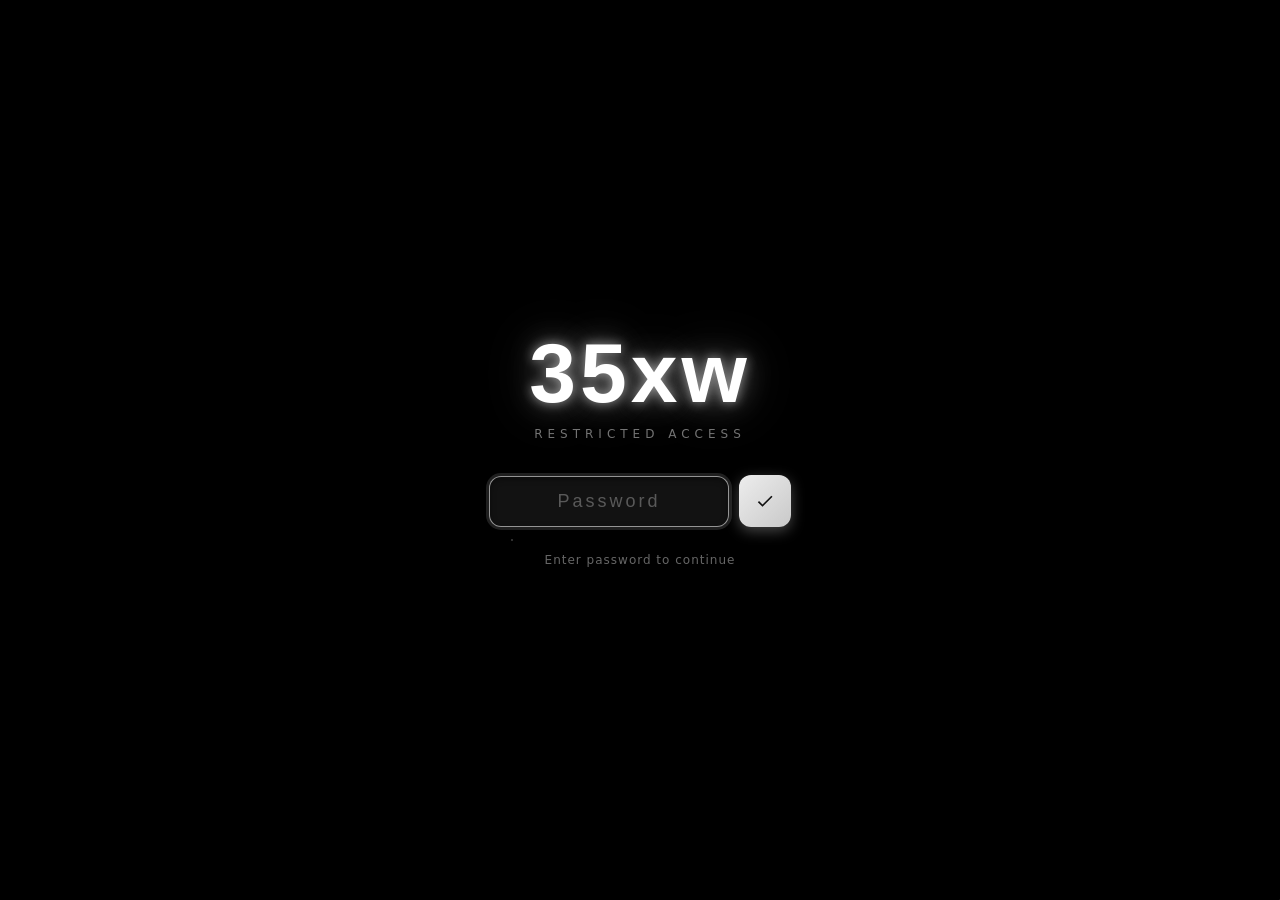
==== gate.html @ 367fdc51 "Restore 35xw site files and rebuild password gate Add recovered index.html, styles.css and script.js" ====
<!DOCTYPE html>
<html lang="en">
<head>
<meta charset="UTF-8">
<meta name="viewport" content="width=device-width, initial-scale=1.0">
<title>35xw</title>
<style>
    * { margin: 0; padding: 0; box-sizing: border-box; }

    html, body {
        width: 100%;
        height: 100%;
        overflow: hidden;
        background: #000;
        font-family: 'Inter', system-ui, -apple-system, sans-serif;
    }

    body {
        display: flex;
        align-items: center;
        justify-content: center;
        color: #fff;
        -webkit-user-select: none;
        user-select: none;
    }

    /* pure-black vignette */
    .void {
        position: fixed;
        inset: 0;
        pointer-events: none;
        background: radial-gradient(115% 85% at 50% 42%, transparent 52%, rgba(0, 0, 0, .65) 100%);
        z-index: 1;
    }

    /* subtle drifting star field */
    .stars {
        position: fixed;
        inset: 0;
        pointer-events: none;
        z-index: 0;
        background-image:
            radial-gradient(1.5px 1.5px at 20% 30%, rgba(255, 255, 255, .35), transparent),
            radial-gradient(1.5px 1.5px at 60% 70%, rgba(255, 255, 255, .25), transparent),
            radial-gradient(1px 1px at 50% 50%, rgba(255, 255, 255, .4), transparent),
            radial-gradient(1px 1px at 80% 10%, rgba(255, 255, 255, .3), transparent),
            radial-gradient(1.5px 1.5px at 90% 60%, rgba(255, 255, 255, .2), transparent);
        background-size: 200% 200%;
        animation: drift 24s linear infinite;
    }

    @keyframes drift {
        0%   { background-position: 0% 0%, 0% 0%, 0% 0%, 0% 0%, 0% 0%; }
        100% { background-position: 100% 100%, 100% 100%, 100% 100%, 100% 100%, 100% 100%; }
    }

    .gate {
        position: relative;
        z-index: 2;
        display: flex;
        flex-direction: column;
        align-items: center;
        gap: 26px;
        padding: 0 24px;
        animation: rise .8s cubic-bezier(.4, 0, .2, 1) both;
    }

    @keyframes rise {
        from { opacity: 0; transform: translateY(16px); }
        to   { opacity: 1; transform: translateY(0); }
    }

    .logo {
        font-family: 'Space Grotesk', 'Inter', sans-serif;
        font-size: 84px;
        font-weight: 700;
        letter-spacing: 4px;
        line-height: 1;
        color: #fff;
        text-shadow:
            0 0 12px rgba(255, 255, 255, .55),
            0 0 30px rgba(255, 255, 255, .35),
            0 0 60px rgba(255, 255, 255, .2);
        animation: pulse 3.2s ease-in-out infinite;
    }

    @keyframes pulse {
        0%, 100% { text-shadow: 0 0 12px rgba(255,255,255,.5), 0 0 30px rgba(255,255,255,.3), 0 0 60px rgba(255,255,255,.18); }
        50%      { text-shadow: 0 0 18px rgba(255,255,255,.8), 0 0 44px rgba(255,255,255,.5), 0 0 80px rgba(255,255,255,.32); }
    }

    .sub {
        font-size: 12px;
        letter-spacing: 5px;
        text-transform: uppercase;
        color: rgba(255, 255, 255, .45);
        margin-top: -14px;
    }

    .bar {
        display: flex;
        align-items: center;
        gap: 10px;
        margin-top: 8px;
    }

    .bar input {
        width: 240px;
        padding: 14px 18px;
        background: rgba(255, 255, 255, .04);
        border: 1px solid rgba(255, 255, 255, .18);
        border-radius: 12px;
        color: #fff;
        font-size: 18px;
        letter-spacing: 6px;
        text-align: center;
        outline: none;
        transition: all .3s ease;
        box-shadow: inset 0 2px 6px rgba(0, 0, 0, .4);
    }

    .bar input::placeholder {
        letter-spacing: 3px;
        color: rgba(255, 255, 255, .3);
    }

    .bar input:focus {
        border-color: rgba(255, 255, 255, .55);
        background: rgba(255, 255, 255, .07);
        box-shadow: 0 0 0 3px rgba(255, 255, 255, .12), inset 0 2px 6px rgba(0, 0, 0, .4);
    }

    .bar button {
        width: 52px;
        height: 52px;
        display: flex;
        align-items: center;
        justify-content: center;
        background: linear-gradient(135deg, #ededed 0%, #c9c9c9 100%);
        border: none;
        border-radius: 12px;
        cursor: pointer;
        transition: all .3s cubic-bezier(.4, 0, .2, 1);
        box-shadow: 0 4px 14px rgba(255, 255, 255, .28);
    }

    .bar button:hover {
        transform: translateY(-2px) scale(1.04);
        box-shadow: 0 6px 20px rgba(255, 255, 255, .45);
    }

    .bar button:active { transform: translateY(0) scale(.98); }

    .bar button svg { width: 20px; height: 20px; fill: #111; }

    .hint {
        font-size: 12px;
        letter-spacing: 1px;
        color: rgba(255, 255, 255, .4);
        min-height: 16px;
        transition: color .3s ease;
    }

    .gate.error .bar input {
        border-color: #e05572;
        box-shadow: 0 0 0 3px rgba(224, 85, 114, .18), inset 0 2px 6px rgba(0, 0, 0, .4);
        animation: shake .4s ease;
    }

    .gate.error .hint { color: #e05572; }

    @keyframes shake {
        0%, 100% { transform: translateX(0); }
        20% { transform: translateX(-8px); }
        40% { transform: translateX(8px); }
        60% { transform: translateX(-5px); }
        80% { transform: translateX(5px); }
    }

    /* success flash */
    body.ok .stars { animation-duration: 3s; }
    body.ok .gate  { animation: fadeOut .5s ease forwards; }

    @keyframes fadeOut {
        to { opacity: 0; transform: scale(1.04); filter: blur(4px); }
    }
</style>
</head>
<body>
    <div class="stars"></div>
    <div class="void"></div>

    <form class="gate" id="gate" autocomplete="off">
        <div class="logo">35xw</div>
        <div class="sub">restricted access</div>
        <div class="bar">
            <input type="password" id="pw" inputmode="numeric" placeholder="Password"
                   autocomplete="off" autocapitalize="off" spellcheck="false" maxlength="32">
            <button type="submit" aria-label="Unlock">
                <svg viewBox="0 0 24 24"><path d="M9 16.17 4.83 12l-1.42 1.41L9 19 21 7l-1.41-1.41z"/></svg>
            </button>
        </div>
        <div class="hint" id="hint">Enter password to continue</div>
    </form>

    <script>
        (function () {
            'use strict';

            var PASSWORD = '0607';

            var form = document.getElementById('gate');
            var input = document.getElementById('pw');
            var hint = document.getElementById('hint');

            input.focus();

            function fail() {
                form.classList.add('error');
                hint.textContent = 'Incorrect password';
                input.value = '';
                setTimeout(function () { form.classList.remove('error'); input.focus(); }, 600);
            }

            function unlock() {
                document.body.classList.add('ok');
                var msg = { type: '35xw-unlock' };
                try { window.parent.postMessage(msg, '*'); } catch (e) {}
                try { window.parent.postMessage('35xw-unlock', '*'); } catch (e) {}
            }

            form.addEventListener('submit', function (e) {
                e.preventDefault();
                if (input.value === PASSWORD) {
                    hint.textContent = 'Access granted';
                    unlock();
                } else {
                    fail();
                }
            });
        })();
    </script>
</body>
</html>
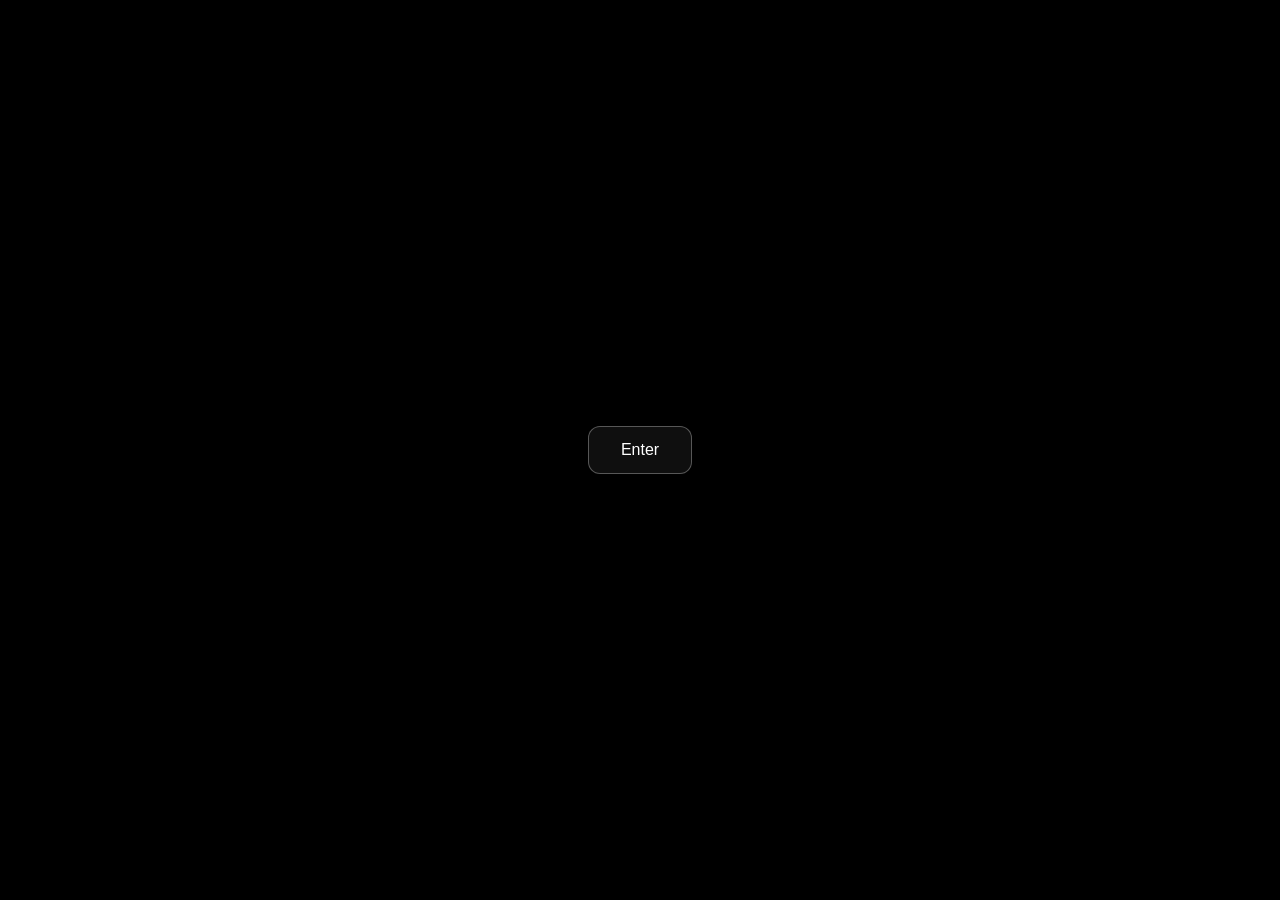
==== commit 30efc705: "Replace password gate with placeholder gate slot Strip the reconstructed password gate and leave gat" ====
--- a/gate.html
+++ b/gate.html
@@ -4,241 +4,33 @@
 <meta charset="UTF-8">
 <meta name="viewport" content="width=device-width, initial-scale=1.0">
 <title>35xw</title>
+<!--
+    OVDJE IDE TVOJ GATE.
+
+    Zamijeni cijelu ovu datoteku svojom (ime mora ostati gate.html).
+    Jedino što tvoj gate mora napraviti u trenutku kad pušta korisnika unutra
+    je izvršiti ovu jednu liniju:
+
+        window.parent.postMessage({ type: '35xw-unlock' }, '*');
+
+    Glavna stranica tada sama ugasi gate i pokrene aplikaciju.
+-->
 <style>
     * { margin: 0; padding: 0; box-sizing: border-box; }
-
-    html, body {
-        width: 100%;
-        height: 100%;
-        overflow: hidden;
-        background: #000;
-        font-family: 'Inter', system-ui, -apple-system, sans-serif;
-    }
-
-    body {
-        display: flex;
-        align-items: center;
-        justify-content: center;
-        color: #fff;
-        -webkit-user-select: none;
-        user-select: none;
-    }
-
-    /* pure-black vignette */
-    .void {
-        position: fixed;
-        inset: 0;
-        pointer-events: none;
-        background: radial-gradient(115% 85% at 50% 42%, transparent 52%, rgba(0, 0, 0, .65) 100%);
-        z-index: 1;
-    }
-
-    /* subtle drifting star field */
-    .stars {
-        position: fixed;
-        inset: 0;
-        pointer-events: none;
-        z-index: 0;
-        background-image:
-            radial-gradient(1.5px 1.5px at 20% 30%, rgba(255, 255, 255, .35), transparent),
-            radial-gradient(1.5px 1.5px at 60% 70%, rgba(255, 255, 255, .25), transparent),
-            radial-gradient(1px 1px at 50% 50%, rgba(255, 255, 255, .4), transparent),
-            radial-gradient(1px 1px at 80% 10%, rgba(255, 255, 255, .3), transparent),
-            radial-gradient(1.5px 1.5px at 90% 60%, rgba(255, 255, 255, .2), transparent);
-        background-size: 200% 200%;
-        animation: drift 24s linear infinite;
-    }
-
-    @keyframes drift {
-        0%   { background-position: 0% 0%, 0% 0%, 0% 0%, 0% 0%, 0% 0%; }
-        100% { background-position: 100% 100%, 100% 100%, 100% 100%, 100% 100%, 100% 100%; }
-    }
-
-    .gate {
-        position: relative;
-        z-index: 2;
-        display: flex;
-        flex-direction: column;
-        align-items: center;
-        gap: 26px;
-        padding: 0 24px;
-        animation: rise .8s cubic-bezier(.4, 0, .2, 1) both;
-    }
-
-    @keyframes rise {
-        from { opacity: 0; transform: translateY(16px); }
-        to   { opacity: 1; transform: translateY(0); }
-    }
-
-    .logo {
-        font-family: 'Space Grotesk', 'Inter', sans-serif;
-        font-size: 84px;
-        font-weight: 700;
-        letter-spacing: 4px;
-        line-height: 1;
-        color: #fff;
-        text-shadow:
-            0 0 12px rgba(255, 255, 255, .55),
-            0 0 30px rgba(255, 255, 255, .35),
-            0 0 60px rgba(255, 255, 255, .2);
-        animation: pulse 3.2s ease-in-out infinite;
-    }
-
-    @keyframes pulse {
-        0%, 100% { text-shadow: 0 0 12px rgba(255,255,255,.5), 0 0 30px rgba(255,255,255,.3), 0 0 60px rgba(255,255,255,.18); }
-        50%      { text-shadow: 0 0 18px rgba(255,255,255,.8), 0 0 44px rgba(255,255,255,.5), 0 0 80px rgba(255,255,255,.32); }
-    }
-
-    .sub {
-        font-size: 12px;
-        letter-spacing: 5px;
-        text-transform: uppercase;
-        color: rgba(255, 255, 255, .45);
-        margin-top: -14px;
-    }
-
-    .bar {
-        display: flex;
-        align-items: center;
-        gap: 10px;
-        margin-top: 8px;
-    }
-
-    .bar input {
-        width: 240px;
-        padding: 14px 18px;
-        background: rgba(255, 255, 255, .04);
-        border: 1px solid rgba(255, 255, 255, .18);
-        border-radius: 12px;
-        color: #fff;
-        font-size: 18px;
-        letter-spacing: 6px;
-        text-align: center;
-        outline: none;
-        transition: all .3s ease;
-        box-shadow: inset 0 2px 6px rgba(0, 0, 0, .4);
-    }
-
-    .bar input::placeholder {
-        letter-spacing: 3px;
-        color: rgba(255, 255, 255, .3);
-    }
-
-    .bar input:focus {
-        border-color: rgba(255, 255, 255, .55);
-        background: rgba(255, 255, 255, .07);
-        box-shadow: 0 0 0 3px rgba(255, 255, 255, .12), inset 0 2px 6px rgba(0, 0, 0, .4);
-    }
-
-    .bar button {
-        width: 52px;
-        height: 52px;
-        display: flex;
-        align-items: center;
-        justify-content: center;
-        background: linear-gradient(135deg, #ededed 0%, #c9c9c9 100%);
-        border: none;
-        border-radius: 12px;
-        cursor: pointer;
-        transition: all .3s cubic-bezier(.4, 0, .2, 1);
-        box-shadow: 0 4px 14px rgba(255, 255, 255, .28);
-    }
-
-    .bar button:hover {
-        transform: translateY(-2px) scale(1.04);
-        box-shadow: 0 6px 20px rgba(255, 255, 255, .45);
-    }
-
-    .bar button:active { transform: translateY(0) scale(.98); }
-
-    .bar button svg { width: 20px; height: 20px; fill: #111; }
-
-    .hint {
-        font-size: 12px;
-        letter-spacing: 1px;
-        color: rgba(255, 255, 255, .4);
-        min-height: 16px;
-        transition: color .3s ease;
-    }
-
-    .gate.error .bar input {
-        border-color: #e05572;
-        box-shadow: 0 0 0 3px rgba(224, 85, 114, .18), inset 0 2px 6px rgba(0, 0, 0, .4);
-        animation: shake .4s ease;
-    }
-
-    .gate.error .hint { color: #e05572; }
-
-    @keyframes shake {
-        0%, 100% { transform: translateX(0); }
-        20% { transform: translateX(-8px); }
-        40% { transform: translateX(8px); }
-        60% { transform: translateX(-5px); }
-        80% { transform: translateX(5px); }
-    }
-
-    /* success flash */
-    body.ok .stars { animation-duration: 3s; }
-    body.ok .gate  { animation: fadeOut .5s ease forwards; }
-
-    @keyframes fadeOut {
-        to { opacity: 0; transform: scale(1.04); filter: blur(4px); }
-    }
+    html, body { width: 100%; height: 100%; background: #000; color: #fff;
+                 font-family: 'Inter', system-ui, sans-serif; display: flex;
+                 align-items: center; justify-content: center; }
+    button { padding: 14px 32px; font-size: 16px; border: 1px solid rgba(255,255,255,.3);
+             border-radius: 12px; background: rgba(255,255,255,.06); color: #fff; cursor: pointer; }
+    button:hover { background: rgba(255,255,255,.14); }
 </style>
 </head>
 <body>
-    <div class="stars"></div>
-    <div class="void"></div>
-
-    <form class="gate" id="gate" autocomplete="off">
-        <div class="logo">35xw</div>
-        <div class="sub">restricted access</div>
-        <div class="bar">
-            <input type="password" id="pw" inputmode="numeric" placeholder="Password"
-                   autocomplete="off" autocapitalize="off" spellcheck="false" maxlength="32">
-            <button type="submit" aria-label="Unlock">
-                <svg viewBox="0 0 24 24"><path d="M9 16.17 4.83 12l-1.42 1.41L9 19 21 7l-1.41-1.41z"/></svg>
-            </button>
-        </div>
-        <div class="hint" id="hint">Enter password to continue</div>
-    </form>
-
+    <button id="enter">Enter</button>
     <script>
-        (function () {
-            'use strict';
-
-            var PASSWORD = '0607';
-
-            var form = document.getElementById('gate');
-            var input = document.getElementById('pw');
-            var hint = document.getElementById('hint');
-
-            input.focus();
-
-            function fail() {
-                form.classList.add('error');
-                hint.textContent = 'Incorrect password';
-                input.value = '';
-                setTimeout(function () { form.classList.remove('error'); input.focus(); }, 600);
-            }
-
-            function unlock() {
-                document.body.classList.add('ok');
-                var msg = { type: '35xw-unlock' };
-                try { window.parent.postMessage(msg, '*'); } catch (e) {}
-                try { window.parent.postMessage('35xw-unlock', '*'); } catch (e) {}
-            }
-
-            form.addEventListener('submit', function (e) {
-                e.preventDefault();
-                if (input.value === PASSWORD) {
-                    hint.textContent = 'Access granted';
-                    unlock();
-                } else {
-                    fail();
-                }
-            });
-        })();
+        document.getElementById('enter').addEventListener('click', function () {
+            window.parent.postMessage({ type: '35xw-unlock' }, '*');
+        });
     </script>
 </body>
 </html>
